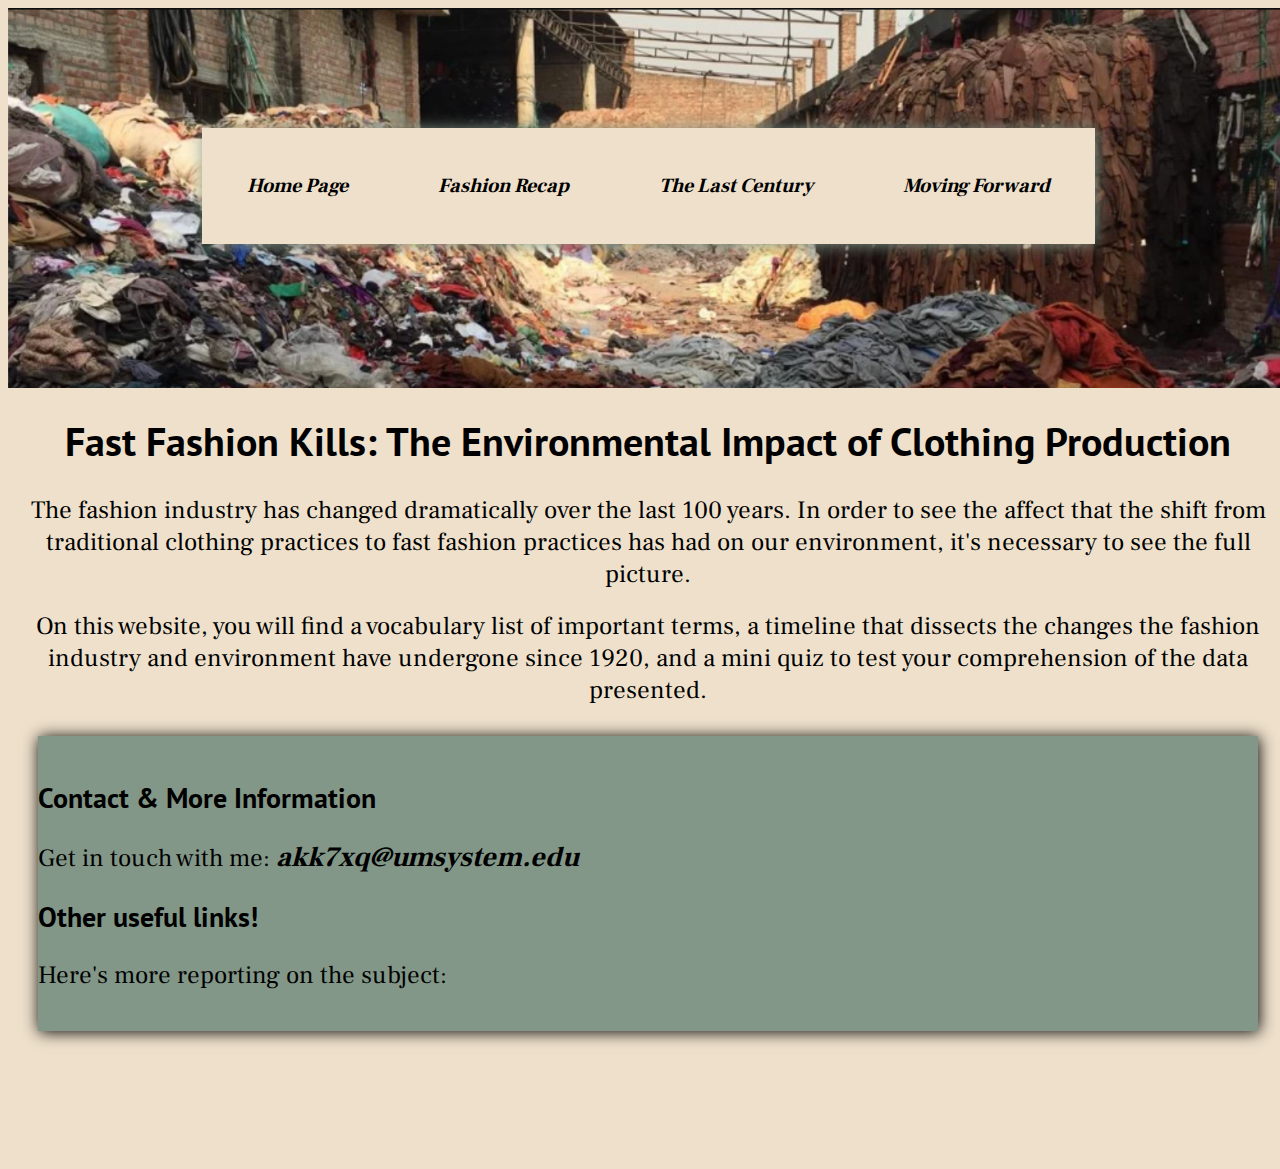
==== index.html @ 50191934 "added my 3 pages, updated my css style sheet, added some filler images for some of my elements, impo" ====
<!DOCTYPE html>

<html lang="en">
<head>
  <meta charset="utf-8">

  <title>Fast Fashion Kills</title>
  <meta name="description" content="Fast Fashion Kills">
  <meta name="author" content="Anna Kutz">
  <meta name="keywords" content="Anna Kutz, Fast Fashion, Sustainable Fashion"/>
  <link rel="preconnect" href="https://fonts.gstatic.com">
  <link href="https://fonts.googleapis.com/css2?family=Frank+Ruhl+Libre:wght@400;700&family=PT+Sans:ital,wght@0,400;0,700;1,400&display=swap" rel="stylesheet">
<link rel="stylesheet" href="style.css">

</head>

<div class="bg-img">
  <div class="container">
    <div class="topnav">
      <a href="index.html">Home Page</a>
      <a href="fashionrecap.html">Fashion Recap</a>
      <a href="lastcentury.html">The Last Century</a>
      <a href="movingforward.html">Moving Forward</a>
      </div>
  </div>
</div>

<body>

  <h1>Fast Fashion Kills: The Environmental Impact of Clothing Production</h1>
  <p> The fashion industry has changed dramatically over the last 100 years. In order to see the affect that the shift from traditional clothing practices to fast fashion practices has had on our environment, it's necessary to see the full picture.</p>
  <p>On this website, you will find a vocabulary list of important terms, a timeline that dissects the changes the fashion industry and environment have undergone since 1920, and a mini quiz to test your comprehension of the data presented.</p>


<section>
  <h2>Contact & More Information</h2>
  <p>Get in touch with me: <a href="mailto:akk7xq@umsytem.edu">akk7xq@umsystem.edu</a></p>
<h2> Other useful links! </h2>
  <p>Here's more reporting on the subject:</p>
</body>
</html>
---- style.css ----
body {
  background:#EEE0CB;
  text-align: center;
  color:black;
  width: 100%;
  padding-bottom: 100px;
  font-family: 'Frank Ruhl Libre', serif;
}

.bg-img {
  background-image: url(clothes.jpg);
  min-height: 380px;
  background-position: auto;
  background-repeat: no-repeat;
  background-size: cover;
}

.container {
  position: relative;
}

.topnav {
  overflow: auto;
  background-color: #EEE0CB;
  display: inline-block;
  margin: 120px;
  box-shadow: 1px 1px 15px #839788;
}

.topnav a {
  float: left;
  color: black;
  text-align: center;
  padding: 45px;
  text-decoration: none;
  font-size: 20px;
}

.topnav a:hover {
  background-color: #BAA898;
  color: black;
}

.ul {
  list-style-type: none;
}

.li {
  width: 100%;
  float: left;
  margin: 30px auto;
  font-size: 25px;
}

a {color: Black;
text-decoration: none;
font-size: 28px;
font-weight:bold;
font-style: italic;
}

div a:hover, p a:hover {
  color: black;
  background-COLOR: #EEE0CB;
}

h1 {
  font-size: 40px;
  font-family: 'PT Sans', sans-serif;
}

h2 {
  font-size: 28px;
  font-family: 'PT Sans', sans-serif;
}

h1, h2 {
  font-weight: bold;
}

p {
  font-size: 25px;
  margin: 20px auto;
  font-family: 'Frank Ruhl Libre', serif;
}

img {
  border: 0;
  margin: 50px auto;
  width: 100%;
  max-width: 400px;
  min-width: 200px;
}

section {
  color: black;
  background: #839788;
  padding-top: 20px;
  padding-bottom: 20px;
  margin: 30px 30px;
  box-shadow: 1px 1px 15px Black;
  text-align: left;
}

@media screen and (max-width: 500px) {
  li {
    width: auto;
    float: left;
    text-align: center;
  }
  .topnav a {
    align-items: center;
    text-align: center;
}
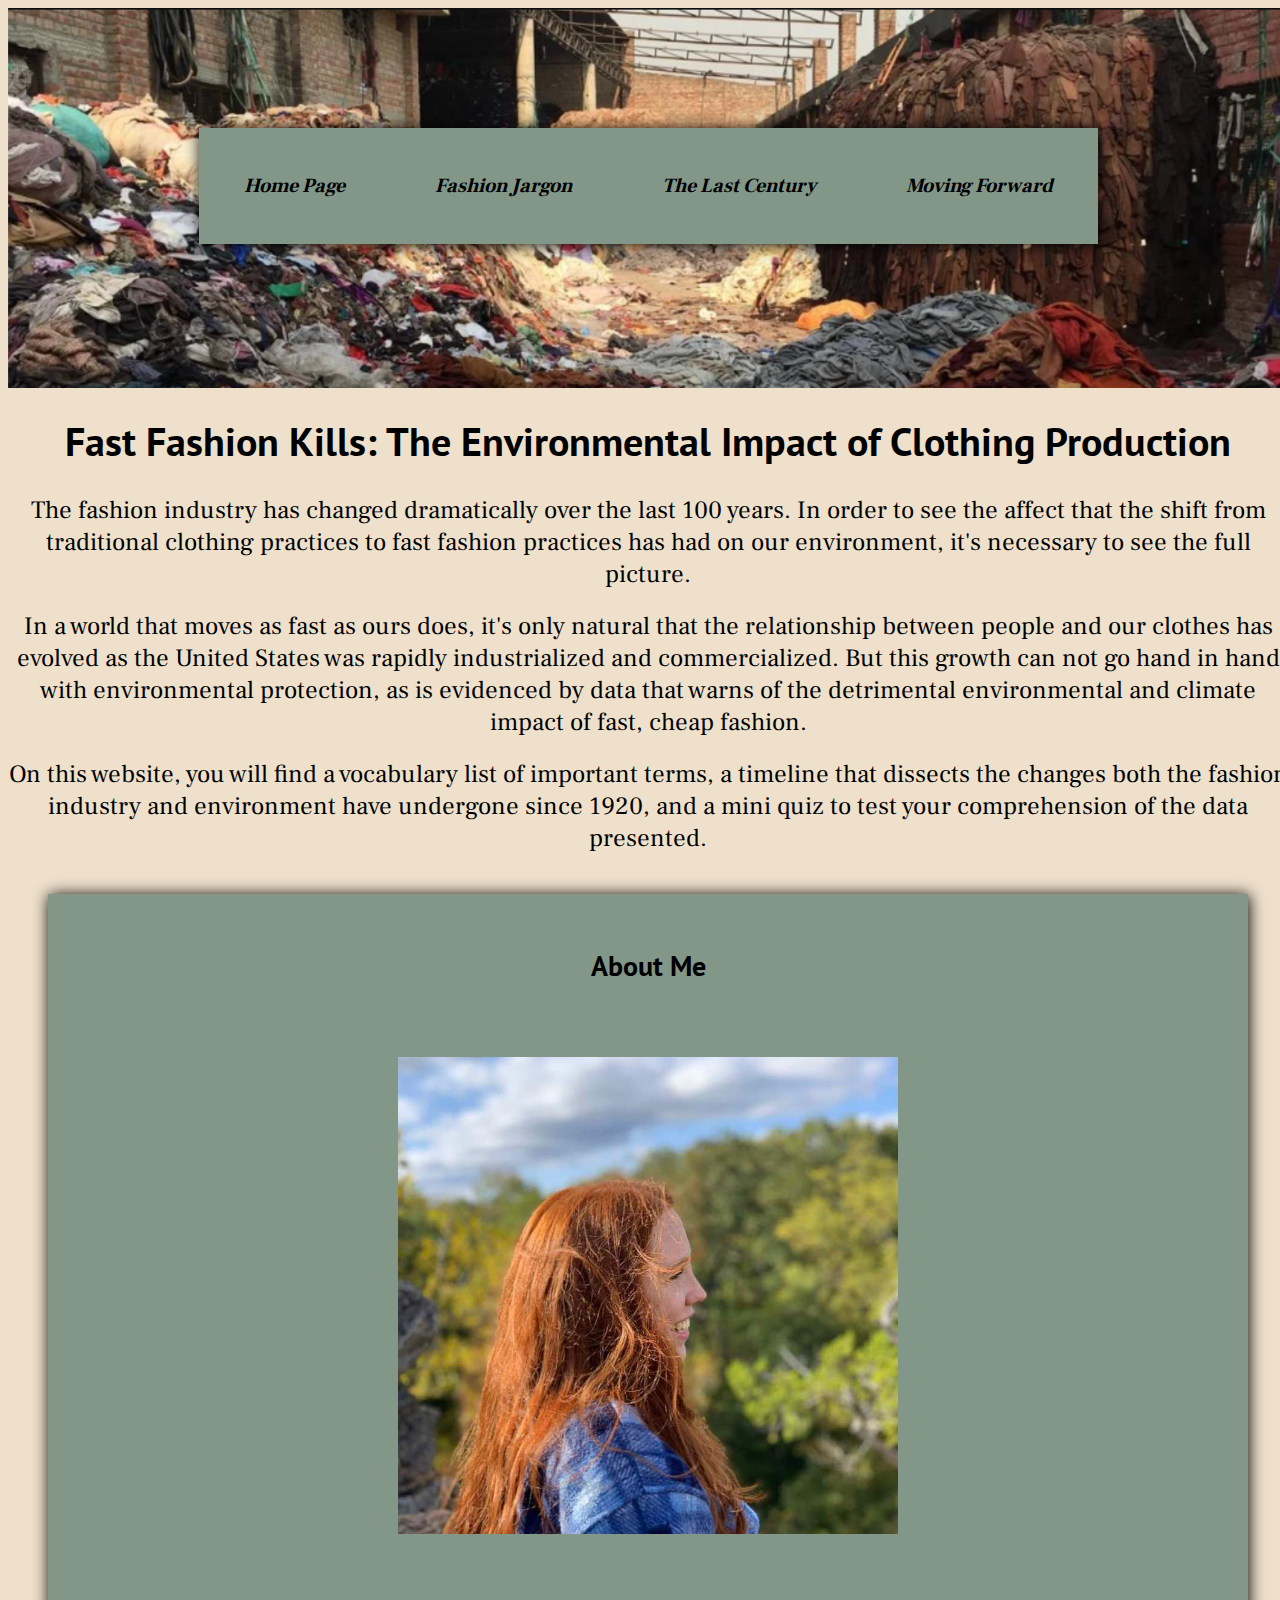
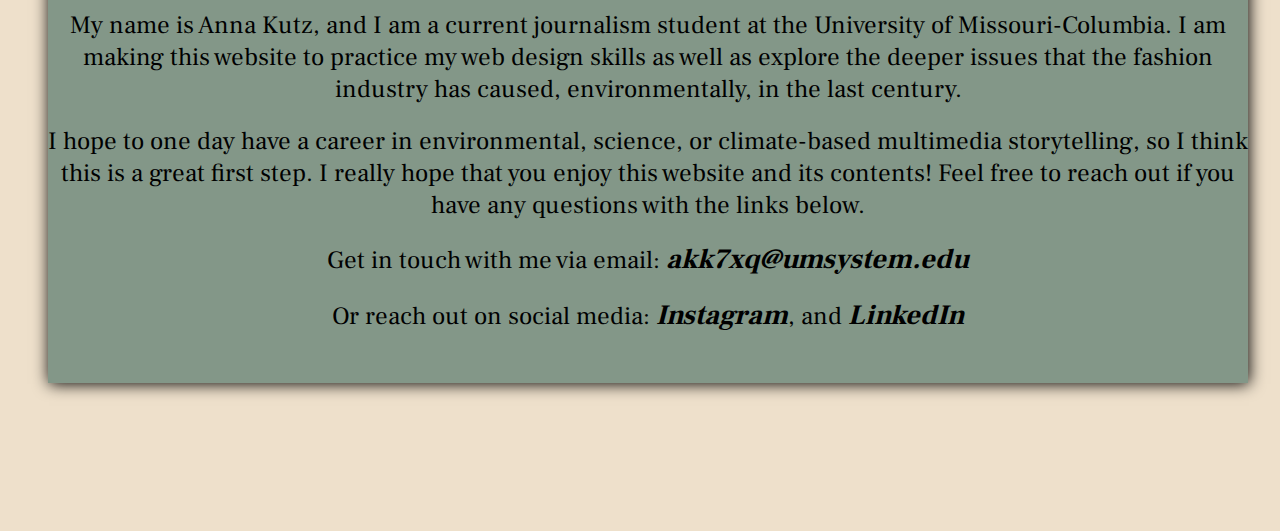
==== commit 40f8511e: "changed the name of one of the pages, updated nav bar + nav bar coloring, added a timeline, worked o" ====
--- a/index.html
+++ b/index.html
@@ -4,8 +4,8 @@
 <head>
   <meta charset="utf-8">
 
-  <title>Fast Fashion Kills</title>
-  <meta name="description" content="Fast Fashion Kills">
+  <title>Fast Fashion Kills: The Environmental Impact of Clothing Production</title>
+  <meta name="description" content="Fast Fashion Kills: The Environmental Impact of Clothing Production">
   <meta name="author" content="Anna Kutz">
   <meta name="keywords" content="Anna Kutz, Fast Fashion, Sustainable Fashion"/>
   <link rel="preconnect" href="https://fonts.gstatic.com">
@@ -14,28 +14,31 @@
 
 </head>
 
-<div class="bg-img">
-  <div class="container">
-    <div class="topnav">
+<nav class="bg-img">
+  <nav class="container">
+    <nav class="nav">
       <a href="index.html">Home Page</a>
-      <a href="fashionrecap.html">Fashion Recap</a>
+      <a href="fashionjargon.html">Fashion Jargon</a>
       <a href="lastcentury.html">The Last Century</a>
       <a href="movingforward.html">Moving Forward</a>
-      </div>
-  </div>
-</div>
+    </nav>
+  </nav>
+</nav>
 
 <body>
 
   <h1>Fast Fashion Kills: The Environmental Impact of Clothing Production</h1>
   <p> The fashion industry has changed dramatically over the last 100 years. In order to see the affect that the shift from traditional clothing practices to fast fashion practices has had on our environment, it's necessary to see the full picture.</p>
-  <p>On this website, you will find a vocabulary list of important terms, a timeline that dissects the changes the fashion industry and environment have undergone since 1920, and a mini quiz to test your comprehension of the data presented.</p>
+  <p> In a world that moves as fast as ours does, it's only natural that the relationship between people and our clothes has evolved as the United States was rapidly industrialized and commercialized. But this growth can not go hand in hand with environmental protection, as is evidenced by data that warns of the detrimental environmental and climate impact of fast, cheap fashion.</p>
+  <p>On this website, you will find a vocabulary list of important terms, a timeline that dissects the changes both the fashion industry and environment have undergone since 1920, and a mini quiz to test your comprehension of the data presented.</p>
 
 
 <section>
-  <h2>Contact & More Information</h2>
-  <p>Get in touch with me: <a href="mailto:akk7xq@umsytem.edu">akk7xq@umsystem.edu</a></p>
-<h2> Other useful links! </h2>
-  <p>Here's more reporting on the subject:</p>
+  <h2>About Me</h2>
+<img src="me.jpg" alt="Anna Kutz smiles and looks over the canyon at Pinnacles National Park in Columbia, Missouri."/>
+  <p>My name is Anna Kutz, and I am a current journalism student at the University of Missouri-Columbia. I am making this website to practice my web design skills as well as explore the deeper issues that the fashion industry has caused, environmentally, in the last century.</p>
+  <p>I hope to one day have a career in environmental, science, or climate-based multimedia storytelling, so I think this is a great first step. I really hope that you enjoy this website and its contents! Feel free to reach out if you have any questions with the links below.</p>
+  <p> Get in touch with me via email: <a href="mailto:akk7xq@umsytem.edu">akk7xq@umsystem.edu</a></p>
+  <p> Or reach out on social media: <a href="https://www.instagram.com/akutz74/">Instagram</a>, and <a href="https://www.linkedin.com/in/anna-kutz-658900172/">LinkedIn</a></p>
 </body>
 </html>
--- a/style.css
+++ b/style.css
@@ -19,15 +19,15 @@
   position: relative;
 }
 
-.topnav {
+.nav {
   overflow: auto;
-  background-color: #EEE0CB;
+  background-color: #839788;
   display: inline-block;
   margin: 120px;
-  box-shadow: 1px 1px 15px #839788;
-}
-
-.topnav a {
+  box-shadow: 1px 1px 15px black;
+}
+
+.nav a {
   float: left;
   color: black;
   text-align: center;
@@ -36,7 +36,7 @@
   font-size: 20px;
 }
 
-.topnav a:hover {
+.nav a:hover {
   background-color: #BAA898;
   color: black;
 }
@@ -46,9 +46,9 @@
 }
 
 .li {
-  width: 100%;
-  float: left;
-  margin: 30px auto;
+  width: 85%;
+  float: center;
+  margin: 20px auto;
   font-size: 25px;
 }
 
@@ -59,8 +59,8 @@
 font-style: italic;
 }
 
-div a:hover, p a:hover {
-  color: black;
+nav a:hover, p a:hover {
+  color: white;
   background-COLOR: #EEE0CB;
 }
 
@@ -88,27 +88,158 @@
   border: 0;
   margin: 50px auto;
   width: 100%;
-  max-width: 400px;
+  max-width: 500px;
   min-width: 200px;
 }
 
 section {
   color: black;
   background: #839788;
-  padding-top: 20px;
-  padding-bottom: 20px;
-  margin: 30px 30px;
+  padding-top: 30px;
+  padding-bottom: 30px;
+  margin: 40px 40px;
   box-shadow: 1px 1px 15px Black;
-  text-align: left;
+  text-align: center;
+}
+
+.timeline {
+    position: relative;
+    margin: 0 auto;
+    width: 75%;
+
+}
+
+.timeline ul li {
+    margin-bottom: 50px;
+    list-style-type: none;
+    display: flex;
+    flex-direction: row;
+    align-items: center;
+}
+
+.point {
+    min-width: 20px;
+    height: 20px;
+    background-color: #839788;
+    border-radius: 100%;
+    z-index: 2;
+    border: 3px white solid;
+    position: relative;
+    left: 1px;
+}
+
+.timeline ul li .content {
+    width: 50%;
+    padding: 0 20px;
+}
+
+.timeline ul li:nth-child(odd) .content {
+    padding-left: 0;
+}
+
+.timeline ul li:nth-child(odd) .date {
+    padding-right: 0;
+}
+
+.timeline ul li:nth-child(even) .content {
+    padding-right: 0;
+}
+
+.timeline ul li:nth-child(even) .date {
+    padding-left: 0;
+}
+
+.timeline ul li .date {
+    width: 50%;
+    padding: 0 20px;
+    font-weight: normal;
+}
+
+.timeline ul li .date h4 {
+    background-color: white;
+    width: 100px;
+    text-align: center;
+    padding: 5px 10px;
+    border-radius: 10px;
+}
+
+.timeline ul li .content h3 {
+    padding: 10px 20px;
+    background-color: #839788;
+    margin-bottom: 0;
+    text-align: center;
+    border-top-left-radius: 10px;
+    border-top-right-radius: 10px;
+}
+
+.timeline ul li .content p {
+    padding: 10px 20px;
+    background-color: white;
+    margin-top: 0;
+    text-align: center;
+    border-bottom-left-radius: 10px;
+    border-bottom-right-radius: 10px;
+}
+
+.timeline ul li:nth-child(even) {
+    flex-direction: row-reverse;
+}
+
+.timeline ul li:nth-child(even) .date h4 {
+    float: right
+}
+
+.timeline::before {
+    content: "";
+    position: absolute;
+    height: 100%;
+    width: 3px;
+    left: 50%;
+    background-color: #839788;
 }
 
 @media screen and (max-width: 500px) {
   li {
     width: auto;
-    float: left;
+    float: none;
     text-align: center;
   }
-  .topnav a {
+  .nav a {
     align-items: center;
     text-align: center;
-}
+    width: 70%;
+}
+
+@media (max-width: 600px) {
+    .point {
+        min-width: 15px;
+        height: 15px;
+    }
+
+    html, body {
+        font-size: 15px;
+    }
+
+}
+
+@media (max-width: 650px) {
+    html, body {
+        font-size: 14px;
+    }
+
+    .point {
+        min-width: 12px;
+        height: 12px;
+    }
+
+}
+
+@media (max-width: 450px) {
+    html, body {
+        font-size: 10px;
+    }
+
+    p {
+        padding: 10px !important;
+    }
+}
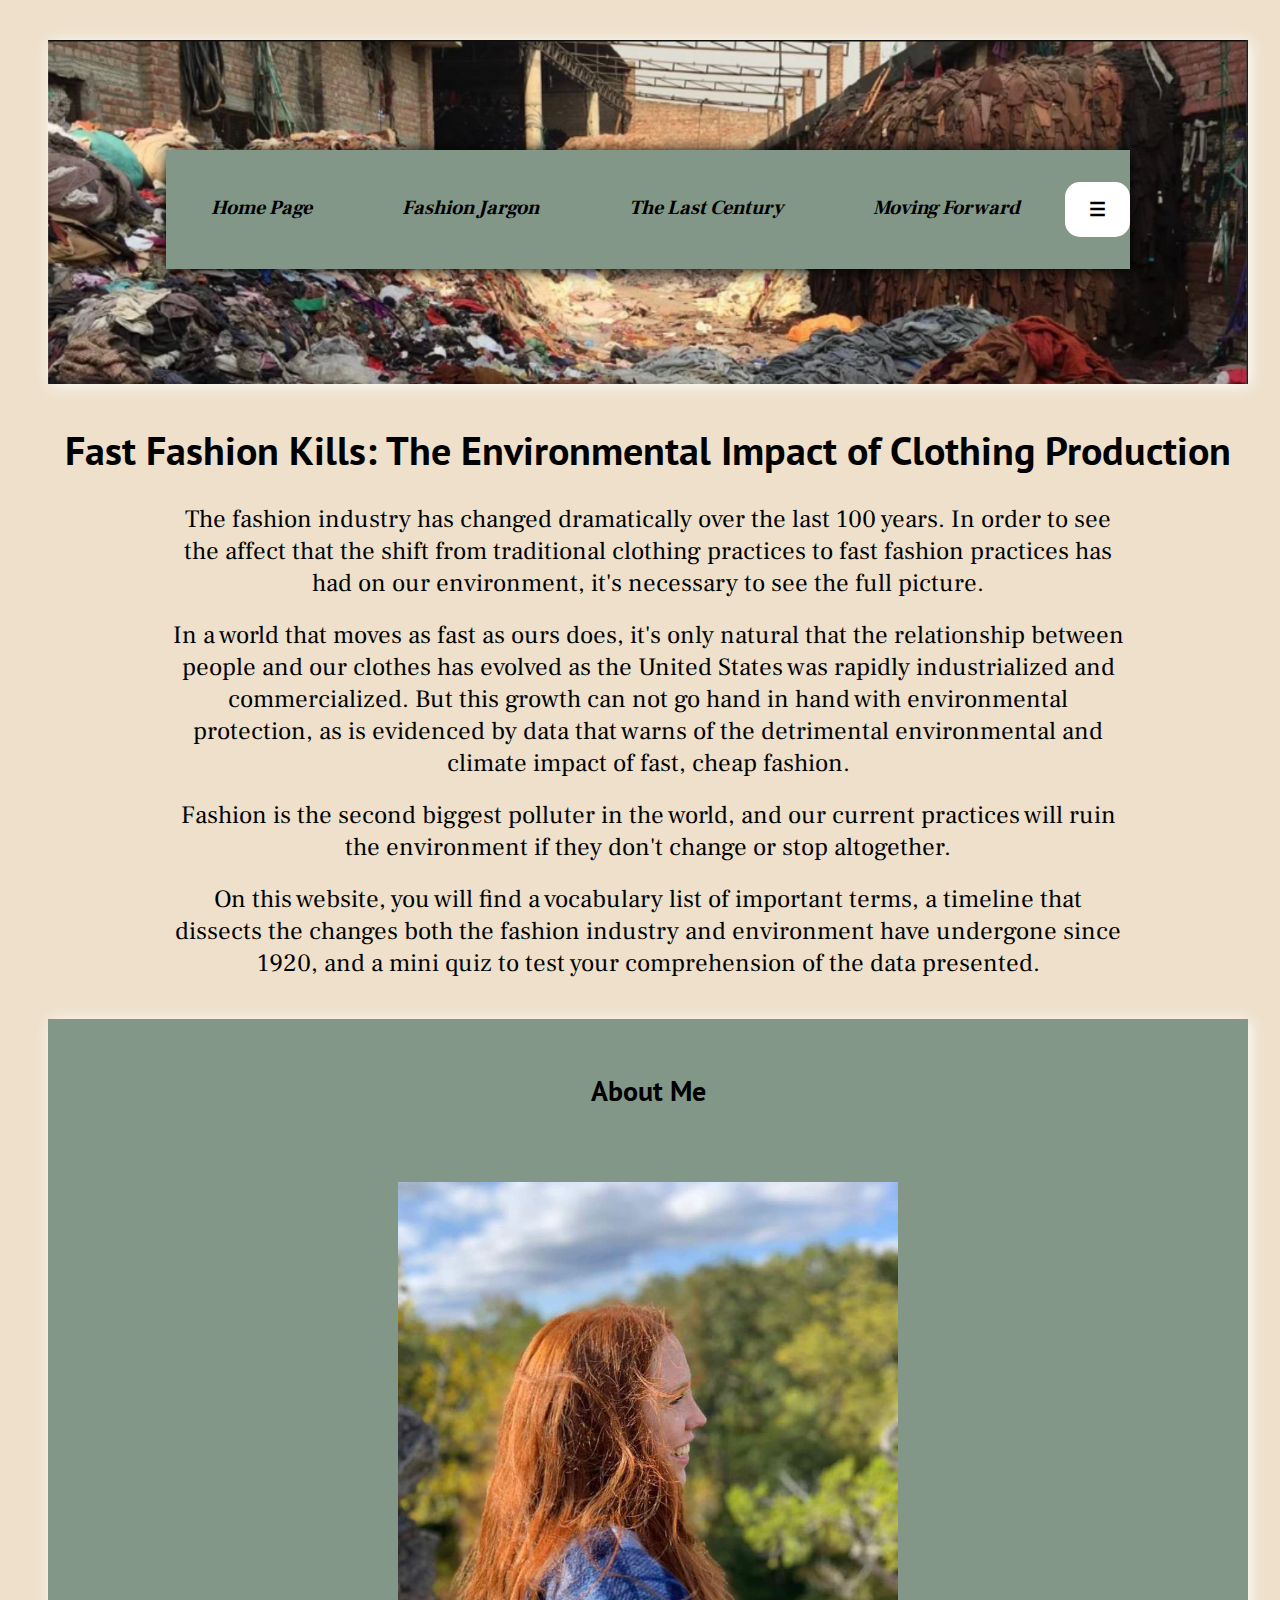
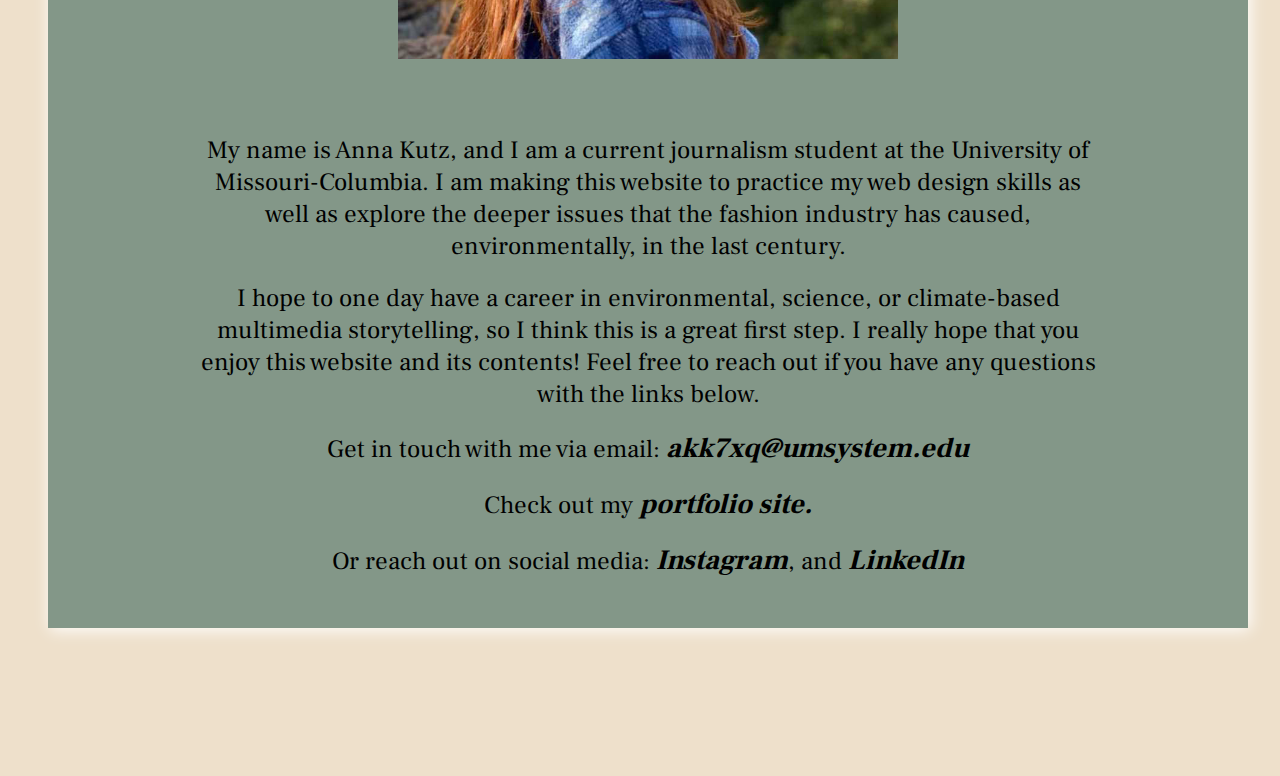
==== commit f3d69a77: "added my js, finished up my content, and refined some of my design elements :)" ====
--- a/index.html
+++ b/index.html
@@ -14,22 +14,25 @@
 
 </head>
 
-<nav class="bg-img">
-  <nav class="container">
-    <nav class="nav">
-      <a href="index.html">Home Page</a>
-      <a href="fashionjargon.html">Fashion Jargon</a>
-      <a href="lastcentury.html">The Last Century</a>
-      <a href="movingforward.html">Moving Forward</a>
+<body>
+
+<section class="bg-img">
+<nav>
+  <nav id="menu_nav"
+      <nav class="nav">
+        <a href="index.html">Home Page</a></li>
+        <a href="fashionjargon.html">Fashion Jargon</a>
+        <a href="lastcentury.html">The Last Century</a>
+        <a href="movingforward.html">Moving Forward</a>
+    <button id="menu_trigger">☰</button>
+      </nav>
     </nav>
-  </nav>
-</nav>
-
-<body>
+</section>
 
   <h1>Fast Fashion Kills: The Environmental Impact of Clothing Production</h1>
   <p> The fashion industry has changed dramatically over the last 100 years. In order to see the affect that the shift from traditional clothing practices to fast fashion practices has had on our environment, it's necessary to see the full picture.</p>
   <p> In a world that moves as fast as ours does, it's only natural that the relationship between people and our clothes has evolved as the United States was rapidly industrialized and commercialized. But this growth can not go hand in hand with environmental protection, as is evidenced by data that warns of the detrimental environmental and climate impact of fast, cheap fashion.</p>
+  <p> Fashion is the second biggest polluter in the world, and our current practices will ruin the environment if they don't change or stop altogether. </p>
   <p>On this website, you will find a vocabulary list of important terms, a timeline that dissects the changes both the fashion industry and environment have undergone since 1920, and a mini quiz to test your comprehension of the data presented.</p>
 
 
@@ -39,6 +42,8 @@
   <p>My name is Anna Kutz, and I am a current journalism student at the University of Missouri-Columbia. I am making this website to practice my web design skills as well as explore the deeper issues that the fashion industry has caused, environmentally, in the last century.</p>
   <p>I hope to one day have a career in environmental, science, or climate-based multimedia storytelling, so I think this is a great first step. I really hope that you enjoy this website and its contents! Feel free to reach out if you have any questions with the links below.</p>
   <p> Get in touch with me via email: <a href="mailto:akk7xq@umsytem.edu">akk7xq@umsystem.edu</a></p>
+   <p> Check out my <a href="https://spark.adobe.com/page/OkyIJJMlgzKxv/">portfolio site.</a></p>
   <p> Or reach out on social media: <a href="https://www.instagram.com/akutz74/">Instagram</a>, and <a href="https://www.linkedin.com/in/anna-kutz-658900172/">LinkedIn</a></p>
 </body>
+<script src="main.js" type="text/javascript"></script>
 </html>
--- a/style.css
+++ b/style.css
@@ -9,21 +9,17 @@
 
 .bg-img {
   background-image: url(clothes.jpg);
-  min-height: 380px;
+  min-height: 100px;
   background-position: auto;
   background-repeat: no-repeat;
   background-size: cover;
-}
-
-.container {
-  position: relative;
 }
 
 .nav {
   overflow: auto;
   background-color: #839788;
   display: inline-block;
-  margin: 120px;
+  margin: 80px;
   box-shadow: 1px 1px 15px black;
 }
 
@@ -37,7 +33,7 @@
 }
 
 .nav a:hover {
-  background-color: #BAA898;
+  background-color: white;
   color: black;
 }
 
@@ -52,6 +48,49 @@
   font-size: 25px;
 }
 
+
+form {
+  margin: 3rem;
+  box-sizing: border-box;
+  border: 3px solid black;
+  background-color: white;
+  border-radius: 15px;
+  text-align: left;
+  font-size: 17px;
+  padding: 1rem 2rem 2rem 2rem;
+}
+
+button {
+  margin: 2rem auto;
+  display: block;
+  color: black;
+  background: white;
+  font-weight: bold;
+  border: none;
+  border-radius: 15px;
+  padding: 1rem 1.5rem;
+  font-size: 1.2rem;
+  cursor: pointer;
+  cursor: hand;
+}
+
+.shadow {
+  -webkit-box-shadow: 3px 3px 3px 3px black;  /* Safari 3-4, iOS 4.0.2 - 4.2, Android 2.3+ */
+  -moz-box-shadow:    3px 3px 3px 3px black;  /* Firefox 3.5 - 3.6 */
+  box-shadow:         3px 3px 3px 3px black;  /* Opera 10.5, IE 9, Firefox 4+, Chrome 6+, iOS 5 */
+}
+
+.answers {
+  text-align: center;
+  font-size: 1.6rem;
+}
+
+.answers span {
+  font-weight: bold;
+  text-decoration: underline;
+}
+
+
 a {color: Black;
 text-decoration: none;
 font-size: 28px;
@@ -82,6 +121,7 @@
   font-size: 25px;
   margin: 20px auto;
   font-family: 'Frank Ruhl Libre', serif;
+  width: 75%;
 }
 
 img {
@@ -98,14 +138,14 @@
   padding-top: 30px;
   padding-bottom: 30px;
   margin: 40px 40px;
-  box-shadow: 1px 1px 15px Black;
+  box-shadow: 2px 2px 15px white;
   text-align: center;
 }
 
 .timeline {
     position: relative;
     margin: 0 auto;
-    width: 75%;
+    width: 80%;
 
 }
 
@@ -198,17 +238,14 @@
     background-color: #839788;
 }
 
-@media screen and (max-width: 500px) {
+@media screen and (max-width: 200px) {
   li {
     width: auto;
     float: none;
     text-align: center;
   }
-  .nav a {
-    align-items: center;
-    text-align: center;
-    width: 70%;
-}
+
+
 
 @media (max-width: 600px) {
     .point {
@@ -220,8 +257,6 @@
         font-size: 15px;
     }
 
-}
-
 @media (max-width: 650px) {
     html, body {
         font-size: 14px;
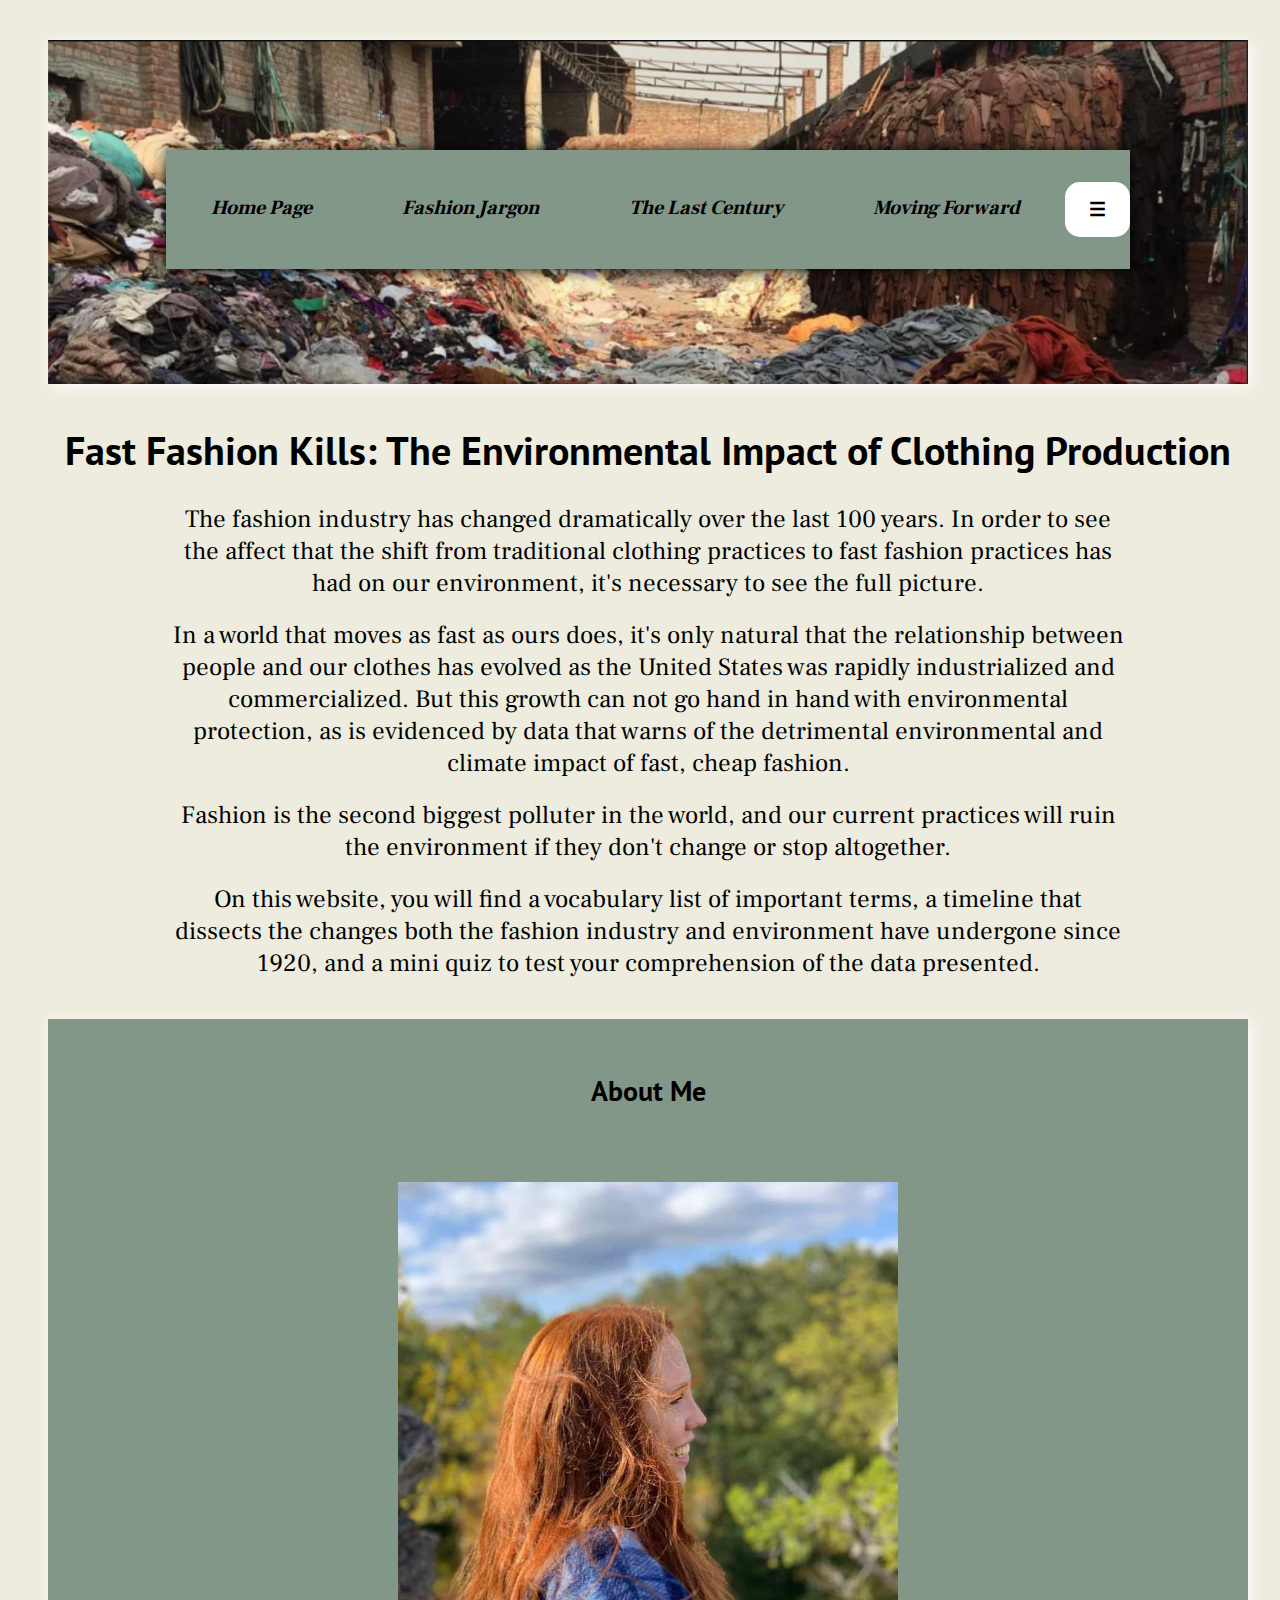
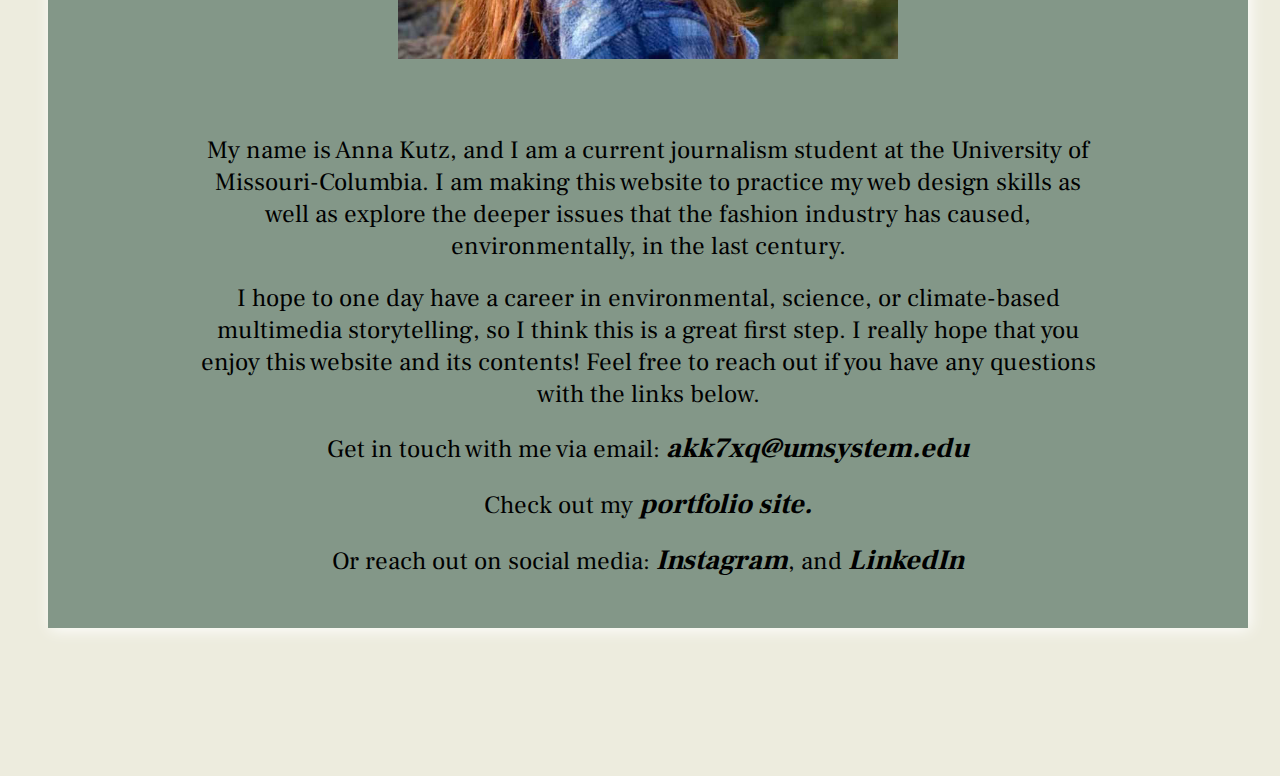
==== commit 4b27ef41: "changed some colors around!" ====
--- a/index.html
+++ b/index.html
@@ -35,7 +35,6 @@
   <p> Fashion is the second biggest polluter in the world, and our current practices will ruin the environment if they don't change or stop altogether. </p>
   <p>On this website, you will find a vocabulary list of important terms, a timeline that dissects the changes both the fashion industry and environment have undergone since 1920, and a mini quiz to test your comprehension of the data presented.</p>
 
-
 <section>
   <h2>About Me</h2>
 <img src="me.jpg" alt="Anna Kutz smiles and looks over the canyon at Pinnacles National Park in Columbia, Missouri."/>
--- a/style.css
+++ b/style.css
@@ -1,5 +1,5 @@
 body {
-  background:#EEE0CB;
+  background:#Edecde;
   text-align: center;
   color:black;
   width: 100%;
@@ -99,8 +99,8 @@
 }
 
 nav a:hover, p a:hover {
-  color: white;
-  background-COLOR: #EEE0CB;
+  color: black;
+  background-COLOR: #Edecde;
 }
 
 h1 {
